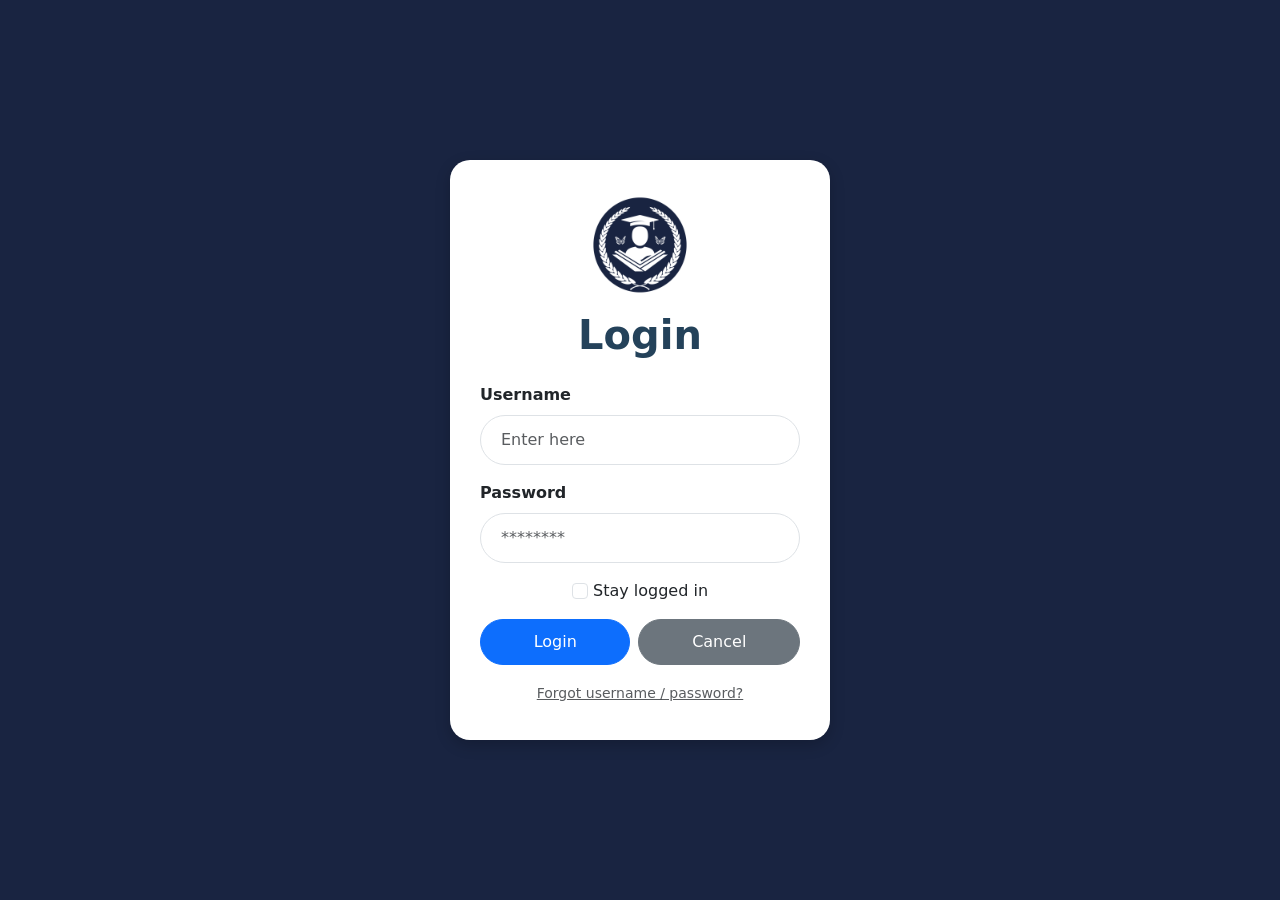
==== index.html @ 2f1714dc "Student Portal" ====
<!DOCTYPE html>
<html lang="en">
<head>
    <meta charset="UTF-8">
    <meta name="viewport" content="width=device-width, initial-scale=1.0">
    <title>Homepage</title>
    
    <link href="https://cdn.jsdelivr.net/npm/bootstrap@5.3.8/dist/css/bootstrap.min.css" rel="stylesheet" integrity="sha384-sRIl4kxILFvY47J16cr9ZwB07vP4J8+LH7qKQnuqkuIAvNWLzeN8tE5YBujZqJLB" crossorigin="anonymous">
    <script src="https://cdn.jsdelivr.net/npm/bootstrap@5.3.8/dist/js/bootstrap.bundle.min.js" integrity="sha384-FKyoEForCGlyvwx9Hj09JcYn3nv7wiPVlz7YYwJrWVcXK/BmnVDxM+D2scQbITxI" crossorigin="anonymous"></script>
    <link rel="stylesheet" href="style.css">
    
</head>
<body>

<div class="login-container">
    <div class="login-card">

        <!-- Logo -->
        <div class="text-center mb-3">
            <img src="student portal logo.png" width="100">
        </div>

        <h1 class="text-center mb-4">Login</h1>

        <form>
            <div class="mb-3">
                <label class="form-label fw-bold">Username</label>
                <input type="text" id="username" class="form-control" placeholder="Enter here">
            </div>

            <div class="mb-3">
                <label class="form-label fw-bold">Password</label>
                <input type="password" id="password" class="form-control" placeholder="********">
            </div>

            <div id="display" class="text-danger text-center mb-3 fw-bold"></div>

            <div class="text-center mb-3 ">
                <input type="checkbox" class="form-check-input" id="stayLogged">
                <label class="form-check-label" for="stayLogged">Stay logged in</label>
            </div>

            <div class="d-flex gap-2">
                <button type="button" id="login" onclick="LogUser()" class="btn btn-primary flex-fill">
                    Login
                </button>
                <button type="button" onclick="window.location.reload()" class="btn btn-secondary flex-fill">
                    Cancel
                </button>
            </div>
        </form>

        <div class="text-center mt-3">
            <a href="#" class="text-muted small">Forgot username / password?</a>
        </div>

    </div>
</div>

<script src="https://cdn.jsdelivr.net/npm/bootstrap@5.3.3/dist/js/bootstrap.bundle.min.js"></script>
<script src="main.js"></script>

</body>
</html>
---- style.css ----
body {
    background-color: #192441;
    height: 100vh;
    display: flex;
    align-items: center;
    justify-content: center;
}

.login-container {
    width: 100%;
    max-width: 380px;
}

.login-card {
    background: white;
    padding: 35px 30px;
    border-radius: 20px;
    box-shadow: 0 5px 15px rgba(0, 0, 0, 0.2);
}

h1 {
    color: #24425a;
    font-weight: bold;
}

.form-control {
    border-radius: 30px;
    padding: 12px 20px;
}

.btn-primary {
    border-radius: 50px;
    padding: 10px 20px;   
    font-size: 16px;
}

.btn-secondary {
    border-radius: 50px;
    padding: 10px 20px;   
    font-size: 16px;
}
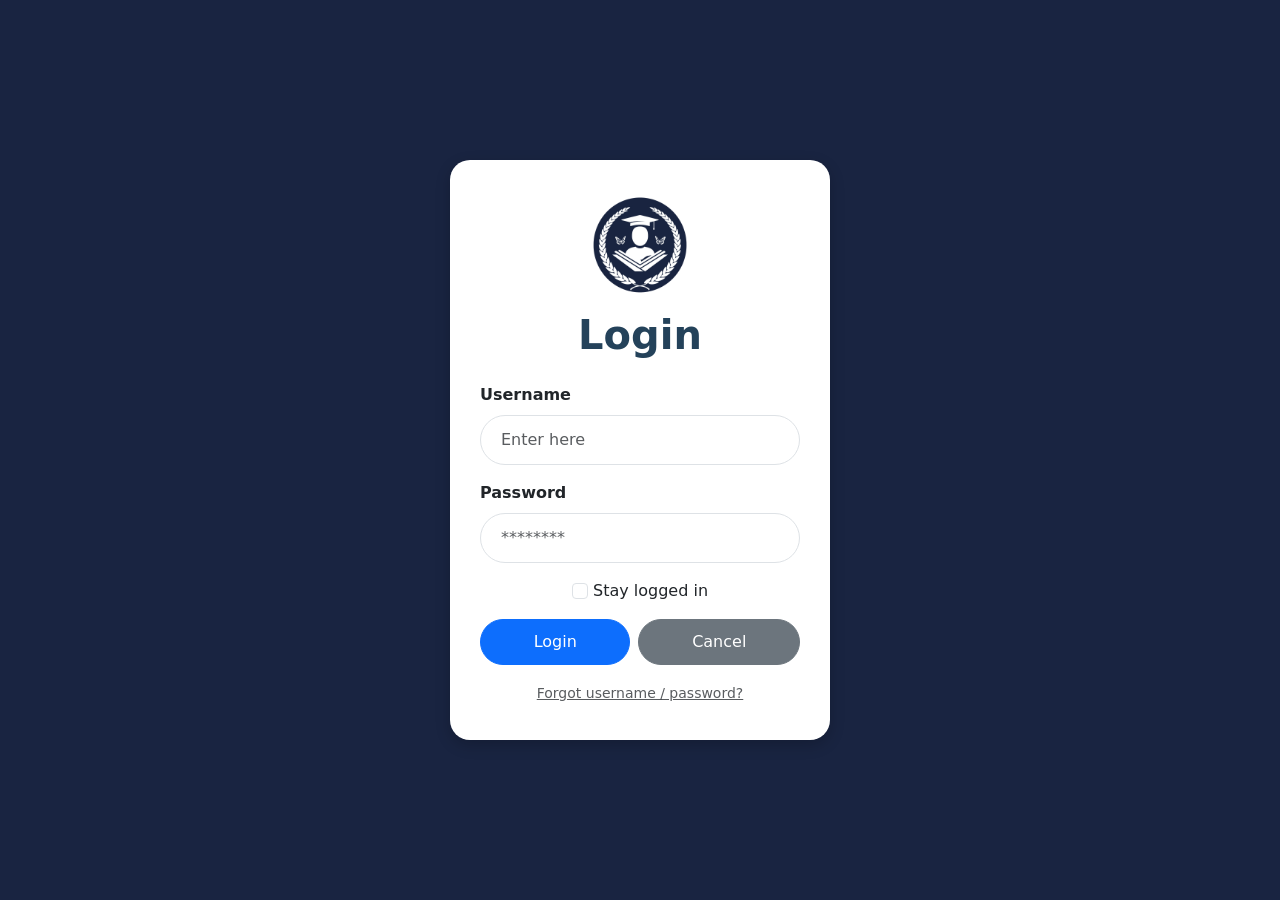
==== commit 84430c03: "Change page title from 'Homepage' to 'Login'" ====
--- a/index.html
+++ b/index.html
@@ -3,7 +3,7 @@
 <head>
     <meta charset="UTF-8">
     <meta name="viewport" content="width=device-width, initial-scale=1.0">
-    <title>Homepage</title>
+    <title>Login</title>
     
     <link href="https://cdn.jsdelivr.net/npm/bootstrap@5.3.8/dist/css/bootstrap.min.css" rel="stylesheet" integrity="sha384-sRIl4kxILFvY47J16cr9ZwB07vP4J8+LH7qKQnuqkuIAvNWLzeN8tE5YBujZqJLB" crossorigin="anonymous">
     <script src="https://cdn.jsdelivr.net/npm/bootstrap@5.3.8/dist/js/bootstrap.bundle.min.js" integrity="sha384-FKyoEForCGlyvwx9Hj09JcYn3nv7wiPVlz7YYwJrWVcXK/BmnVDxM+D2scQbITxI" crossorigin="anonymous"></script>
@@ -61,4 +61,4 @@
 <script src="main.js"></script>
 
 </body>
-</html>+</html>
